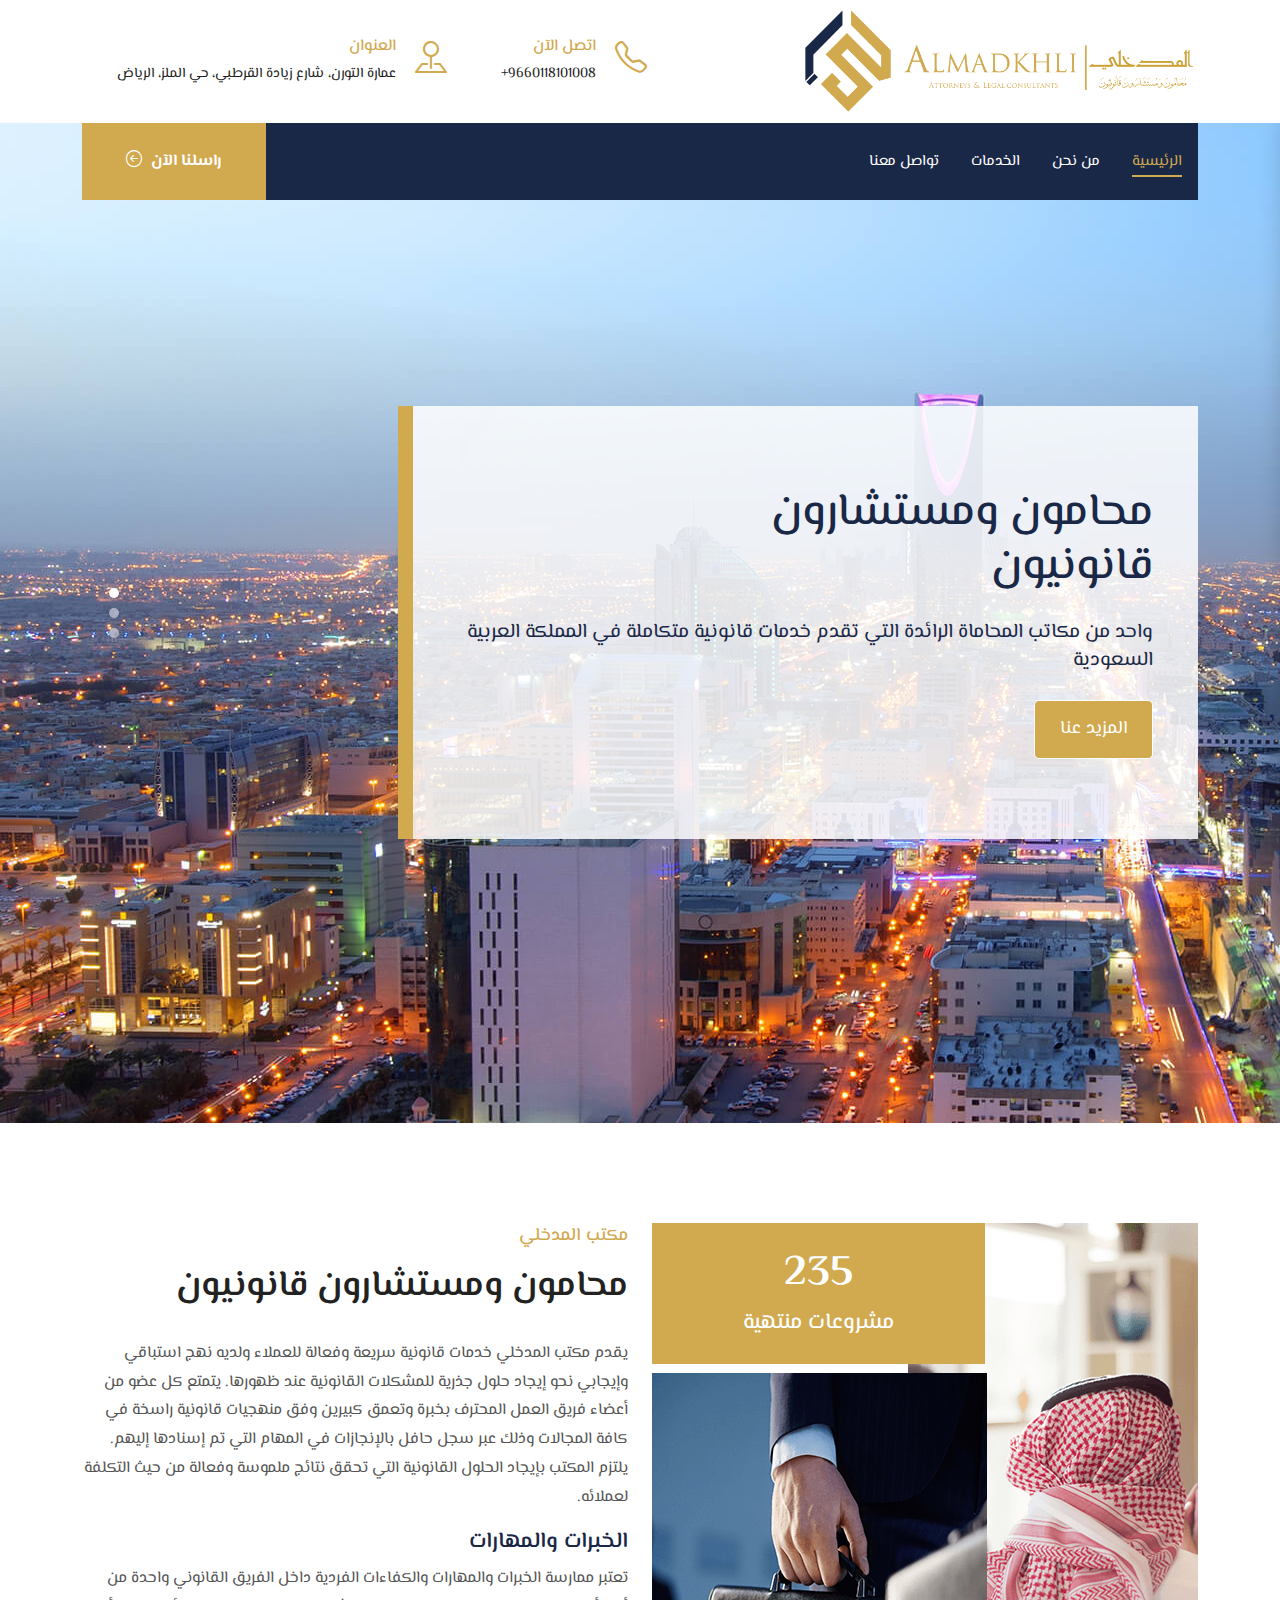
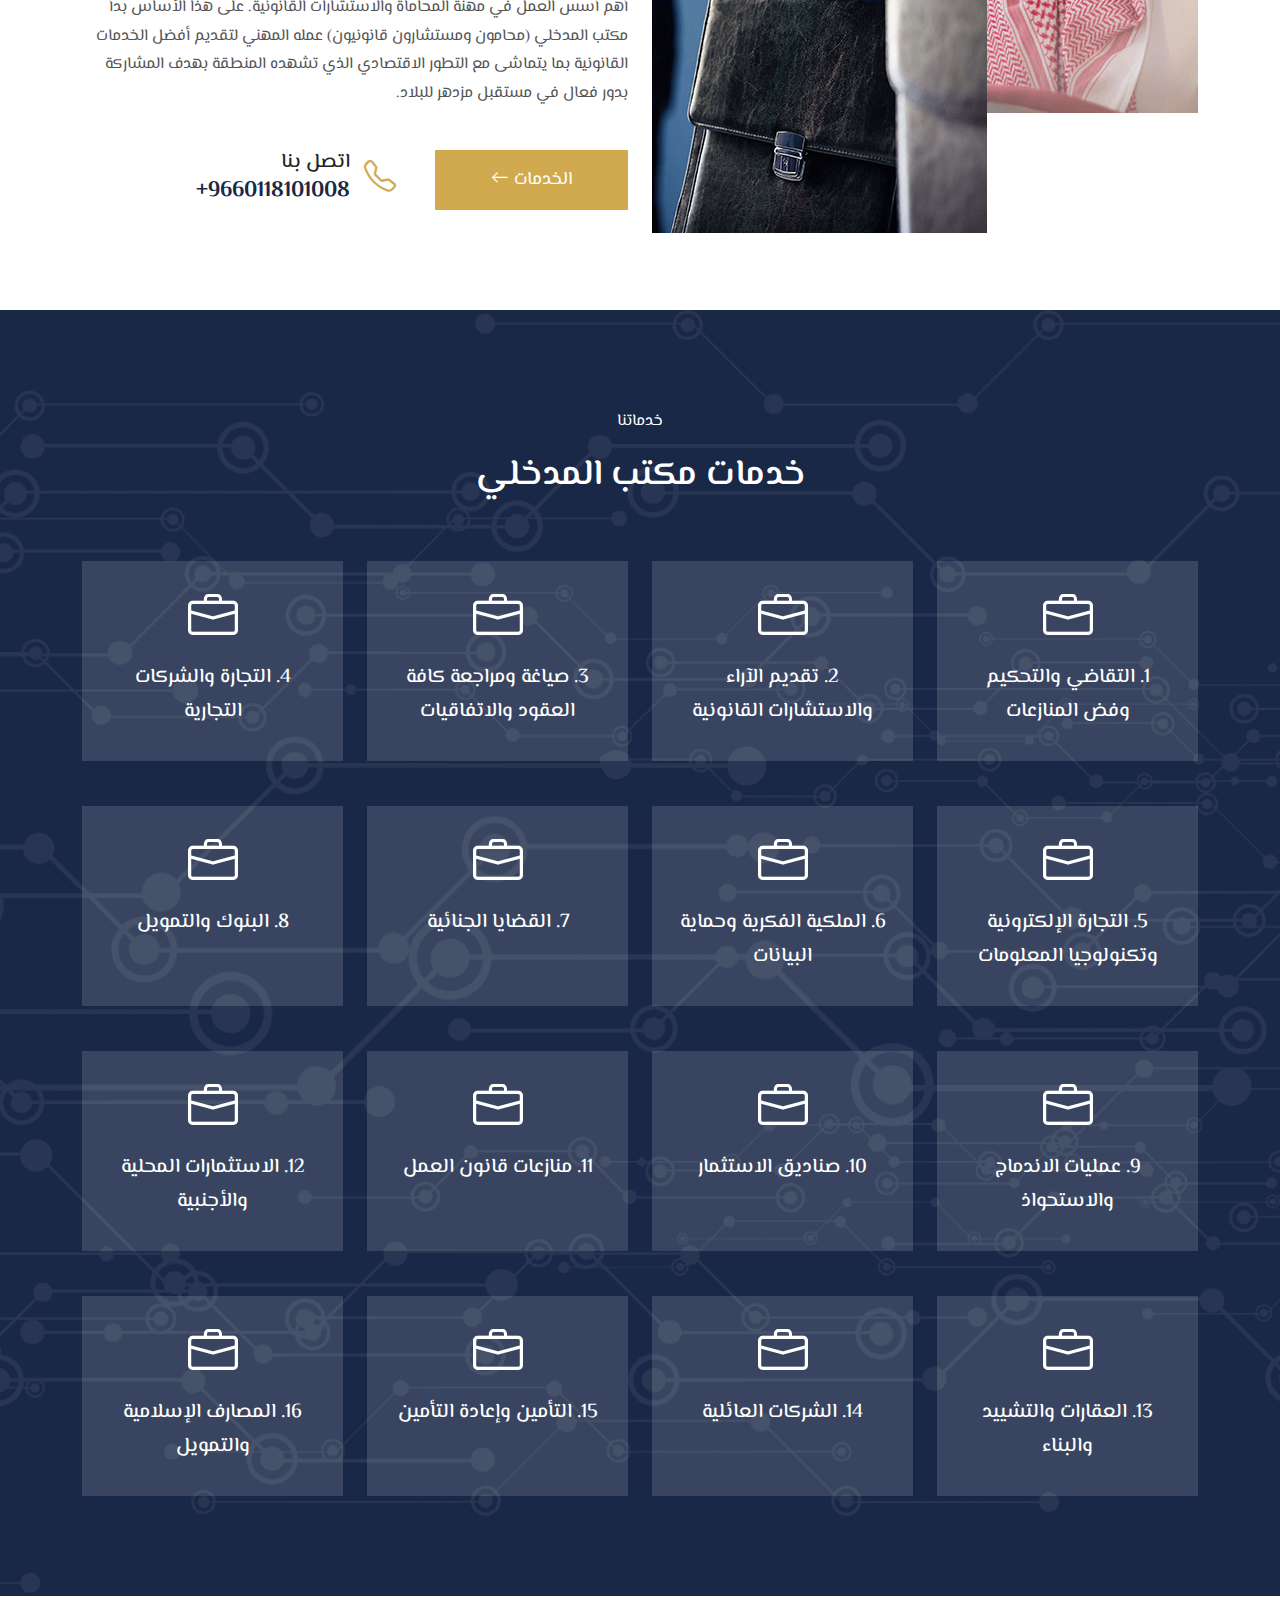
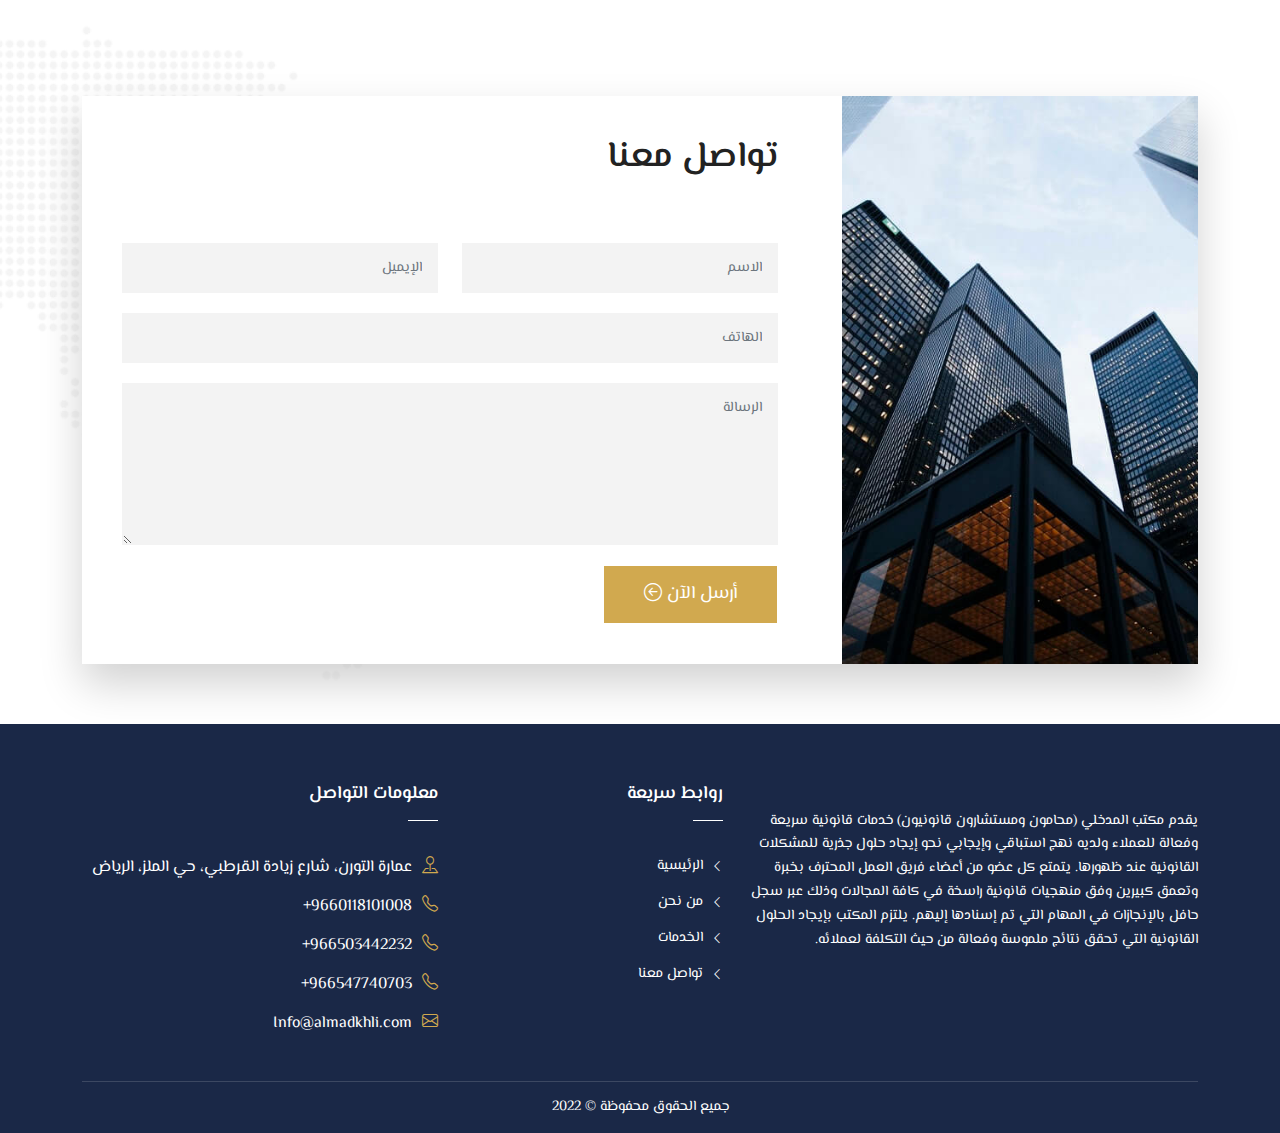
==== index.html @ 49f72f7e "first" ====
<!DOCTYPE html>
<html lang="ar" dir="rtl">
  <head>
    <meta charset="UTF-8">
    <meta name="description" content="">
    <meta property="og:title" content="">
    <meta property="og:type" content="The type">
    <meta property="og:url" content="http://url.com/">
    <meta property="og:image" content="http://image.jpg">
    <meta http-equiv="Content-Type" content="text/html; charset=utf-8">
    <meta name="keywords" content="">
    <meta name="viewport" content="width=device-width, initial-scale=1.0">
    <link rel="shortcut icon" href="images/favicon.png"><!--[if lt IE 9]>
<script src="//cdnjs.cloudflare.com/ajax/libs/html5shiv/r29/html5.min.js">
</script>
<![endif]-->
    <title>المدخلي | الرئيسية</title>
    <link rel="preconnect" href="https://fonts.googleapis.com">
    <link rel="preconnect" href="https://fonts.gstatic.com" crossorigin>
    <link href="https://fonts.googleapis.com/css2?family=Sora:wght@400;700&amp;display=swap" rel="stylesheet">
    <link href="https://fonts.googleapis.com/css2?family=El+Messiri:wght@400;700&amp;display=swap" rel="stylesheet">
    <link rel="stylesheet" href="css/style.css">
  </head>
  <body>
    <div class="main-wrapper">
      <!--PreLoader-->
      <div class="loader"><img class="img-fluid" src="images/logo.png" alt="المدخلي"></div>
      <!--PreLoader-->
      <!--header-->
      <header> 
        <div class="middle-part"> 
          <div class="container">
            <div class="middle-part-content"> 
              <div class="box"><a class="brand" href="index.html"> <img class="img-fluid" data-src="images/logo.png" alt=""></a></div>
              <div class="box">
                <div class="info phone">
                  <div class="icon"><i class="bi bi-telephone"> </i></div>
                  <div class="text">
                    <h4>اتصل الآن</h4>
                    <p>‎<a href="tel:+9660118101008">+9660118101008</a></p>
                  </div>
                </div>
                <div class="info address">
                  <div class="icon"><i class="bi bi-pin-map"> </i></div>
                  <div class="text">
                    <h4>العنوان</h4>
                    <p>‎عمارة التورن، شارع زيادة القرطبي، حي الملز، الرياض</p>
                  </div>
                </div>
              </div>
            </div>
          </div>
        </div>
        <!--navbar desktop-->
        <nav class="navbar main-nav navbar-expand-lg">
          <div class="container">
            <div class="navbar-content">
              <div class="group">
                <button class="navbar-toggler" type="button" data-bs-toggle="offcanvas" data-bs-target="#side_menu" aria-controls="side_menu" aria-expanded="false" aria-label="Toggle navigation">
                  <div class="hamburger-menu"><span></span><span></span><span></span></div>
                </button>
                <div class="login"><a class="btn" href="#contact">راسلنا الآن <i class="bi bi-arrow-left-circle"></i></a></div>
              </div>
              <div class="collapse navbar-collapse" id="navbarNav">
                <ul class="navbar-nav">
                  <li class="nav-item active"><a class="nav-link" aria-current="page" href="/">الرئيسية</a></li>
                  <li class="nav-item"><a class="nav-link" href="#about">من نحن</a></li>
                  <li class="nav-item"><a class="nav-link" href="#services">الخدمات</a></li>
                  <li class="nav-item"><a class="nav-link" href="#contact">تواصل معنا</a></li>
                </ul>
              </div>
            </div>
          </div>
        </nav>
        <!--navbar desktop-->
        <!--side menu in mobile only-->
        <div class="offcanvas offcanvas-end" id="side_menu" data-bs-scroll="true" tabindex="-1" aria-labelledby="side_menu_label">
          <div class="offcanvas-header">
            <button class="btn-close btn-close-white" type="button" data-bs-dismiss="offcanvas" data-bs-target="#side_menu" aria-controls="side_menu" aria-label="Close"></button>
          </div>
          <div class="offcanvas-body">
            <div class="navbar"><a class="brand" href="index.html"> <img class="img-fluid" data-src="images/logo.png" alt=""></a>
              <div class="collapsed navbar-collapse" id="navbarNavSide">
                <ul class="navbar-nav">
                  <li class="nav-item active"><a class="nav-link" aria-current="page" href="/">الرئيسية</a></li>
                  <li class="nav-item"><a class="nav-link" href="#about">من نحن</a></li>
                  <li class="nav-item"><a class="nav-link" href="#services">الخدمات</a></li>
                  <li class="nav-item"><a class="nav-link" href="#contact">تواصل معنا</a></li>
                </ul>
              </div>
            </div>
          </div>
        </div>
      </header>
      <!--header-->
      <!--main slider-->
      <section class="main-slider" dir="ltr">
        <div class="main-slider-carousel owl-carousel owl-theme">
          <div class="slider-item">
            <div class="slider-image" style="background-image:url('images/slider/01.jpeg')"></div>
            <div class="item-details">
              <div class="container">
                <div class="item-text">
                  <h1 class="title">محامون ومستشارون<br>قانونيون </h1>
                  <p>واحد من مكاتب المحاماة الرائدة التي تقدم خدمات قانونية متكاملة في المملكة العربية السعودية</p>
                  <div class="item-btn"><a class="btn" href="#about">المزيد عنا</a></div>
                </div>
              </div>
            </div>
          </div>
          <div class="slider-item">
            <div class="slider-image" style="background-image:url('images/slider/02.jpeg')"></div>
            <div class="item-details">
              <div class="container">
                <div class="item-text">
                  <h1 class="title">محامون ومستشارون<br>قانونيون</h1>
                  <p>عند موافقه العميل المبدئيه على التصميم يتم ازالة هذا النص من التصميم ويتم وضع النصوص النهائية المطلوبة للتصميم ويقول البعض ان وضع النصوص التجريبية بالتصميم قد تشغل المشاهد عن وضع الكثير من الملاحظات او الانتقادات للتصميم الاساسي.</p>
                  <div class="item-btn"><a class="btn" href="#about">المزيد عنا</a></div>
                </div>
              </div>
            </div>
          </div>
          <div class="slider-item">
            <div class="slider-image" style="background-image:url('images/slider/03.jpeg')"></div>
            <div class="item-details">
              <div class="container">
                <div class="item-text">
                  <h1 class="title">محامون ومستشارون<br>قانونيون</h1>
                  <p>عند موافقه العميل المبدئيه على التصميم يتم ازالة هذا النص من التصميم ويتم وضع النصوص النهائية المطلوبة للتصميم ويقول البعض ان وضع النصوص التجريبية بالتصميم قد تشغل المشاهد عن وضع الكثير من الملاحظات او الانتقادات للتصميم الاساسي.</p>
                  <div class="item-btn"><a class="btn" href="#about">المزيد عنا<i class="bi bi-arrow-left-circle"></i></a></div>
                </div>
              </div>
            </div>
          </div>
        </div>
      </section>
      <!--main slider-->
      <!--about us-->
      <section class="about" id="about">
        <div class="container">
          <div class="content">
            <div class="row">
              <div class="col-lg-6">
                <div class="about-image"><img src="images/about/01.png" alt=""><img src="images/about/02.png" alt="">
                  <div class="image-text text-center">
                    <h3>235</h3>
                    <p>مشروعات منتهية</p>
                  </div>
                </div>
              </div>
              <div class="col-lg-6 d-flex flex-column justify-content-center">
                <div class="main-title"><span class="top-title">مكتب المدخلي</span>
                  <h2>محامون ومستشارون قانونيون</h2>
                </div>
                <div class="about-text">
                  <p>يقدم مكتب المدخلي خدمات قانونية سريعة وفعالة للعملاء ولديه نهج استباقي وإيجابي نحو إيجاد حلول جذرية للمشكلات القانونية عند ظهورها. يتمتع كل عضو من أعضاء فريق العمل المحترف بخبرة وتعمق كبيرين وفق منهجيات قانونية راسخة في كافة المجالات وذلك عبر سجل حافل بالإنجازات في المهام التي تم إسنادها إليهم. يلتزم المكتب بإيجاد الحلول القانونية التي تحقق نتائج ملموسة وفعالة من حيث التكلفة لعملائه.</p>
                  <h3>الخبرات والمهارات ​</h3>
                  <p>تعتبر ممارسة الخبرات والمهارات والكفاءات الفردية داخل الفريق القانوني واحدة من أهم أسس العمل في مهنة المحاماة والاستشارات القانونية. على هذا الأساس بدأ مكتب المدخلي (محامون ومستشارون قانونيون) عمله المهني لتقديم أفضل الخدمات القانونية بما يتماشى مع التطور الاقتصادي الذي تشهده المنطقة بهدف المشاركة بدور فعال في مستقبل مزدهر للبلاد.</p>
                </div>
                <div class="about-btn"><a class="btn" href="about.html">الخدمات<i class="bi bi-arrow-right"></i></a>
                  <div class="phone">
                    <div class="icon"><i class="bi bi-telephone"> </i></div>
                    <div class="text">
                      <h4>اتصل بنا</h4>
                      <p>‎<a href="tel:+9660118101008">+9660118101008</a></p>
                    </div>
                  </div>
                </div>
              </div>
            </div>
          </div>
        </div>
      </section>
      <!--about us-->
      <!--services-->
      <section class="services" id="services">
        <div class="container">
          <div class="main-title"><span class="top-title">خدماتنا</span>
            <h2>خدمات مكتب المدخلي</h2>
          </div>
          <div class="content">
            <div class="row">
              <div class="col-lg-3 col-md-6 box">
                <div class="service-box wow zoomInDown" data-wow-duration="1.3s" data-wow-delay="0s">
                  <div class="icon"><i class="bi bi-briefcase"></i></div>
                  <div class="details">
                    <h3 class="title">1. التقاضي والتحكيم وفض المنازعات</h3>
                  </div>
                </div>
              </div>
              <div class="col-lg-3 col-md-6 box">
                <div class="service-box wow zoomInDown" data-wow-duration="1.3s" data-wow-delay="0s">
                  <div class="icon"><i class="bi bi-briefcase"></i></div>
                  <div class="details">
                    <h3 class="title">2. تقديم الآراء والاستشارات القانونية</h3>
                  </div>
                </div>
              </div>
              <div class="col-lg-3 col-md-6 box">
                <div class="service-box wow zoomInDown" data-wow-duration="1.3s" data-wow-delay="0s">
                  <div class="icon"><i class="bi bi-briefcase"></i></div>
                  <div class="details">
                    <h3 class="title">3. صياغة ومراجعة كافة العقود والاتفاقيات</h3>
                  </div>
                </div>
              </div>
              <div class="col-lg-3 col-md-6 box">
                <div class="service-box wow zoomInDown" data-wow-duration="1.3s" data-wow-delay="0s">
                  <div class="icon"><i class="bi bi-briefcase"></i></div>
                  <div class="details">
                    <h3 class="title">4. التجارة والشركات التجارية</h3>
                  </div>
                </div>
              </div>
              <div class="col-lg-3 col-md-6 box">
                <div class="service-box wow zoomInDown" data-wow-duration="1.3s" data-wow-delay="0s">
                  <div class="icon"><i class="bi bi-briefcase"></i></div>
                  <div class="details">
                    <h3 class="title">5. التجارة الإلكترونية وتكنولوجيا المعلومات</h3>
                  </div>
                </div>
              </div>
              <div class="col-lg-3 col-md-6 box">
                <div class="service-box wow zoomInDown" data-wow-duration="1.3s" data-wow-delay="0s">
                  <div class="icon"><i class="bi bi-briefcase"></i></div>
                  <div class="details">
                    <h3 class="title">6. الملكية الفكرية وحماية البيانات</h3>
                  </div>
                </div>
              </div>
              <div class="col-lg-3 col-md-6 box">
                <div class="service-box wow zoomInDown" data-wow-duration="1.3s" data-wow-delay="0s">
                  <div class="icon"><i class="bi bi-briefcase"></i></div>
                  <div class="details">
                    <h3 class="title">7. القضايا الجنائية</h3>
                  </div>
                </div>
              </div>
              <div class="col-lg-3 col-md-6 box">
                <div class="service-box wow zoomInDown" data-wow-duration="1.3s" data-wow-delay="0s">
                  <div class="icon"><i class="bi bi-briefcase"></i></div>
                  <div class="details">
                    <h3 class="title">8. البنوك والتمويل</h3>
                  </div>
                </div>
              </div>
              <div class="col-lg-3 col-md-6 box">
                <div class="service-box wow zoomInDown" data-wow-duration="1.3s" data-wow-delay="0s">
                  <div class="icon"><i class="bi bi-briefcase"></i></div>
                  <div class="details">
                    <h3 class="title">9. عمليات الاندماج والاستحواذ</h3>
                  </div>
                </div>
              </div>
              <div class="col-lg-3 col-md-6 box">
                <div class="service-box wow zoomInDown" data-wow-duration="1.3s" data-wow-delay="0s">
                  <div class="icon"><i class="bi bi-briefcase"></i></div>
                  <div class="details">
                    <h3 class="title">10. صناديق الاستثمار</h3>
                  </div>
                </div>
              </div>
              <div class="col-lg-3 col-md-6 box">
                <div class="service-box wow zoomInDown" data-wow-duration="1.3s" data-wow-delay="0s">
                  <div class="icon"><i class="bi bi-briefcase"></i></div>
                  <div class="details">
                    <h3 class="title">11. منازعات قانون العمل</h3>
                  </div>
                </div>
              </div>
              <div class="col-lg-3 col-md-6 box">
                <div class="service-box wow zoomInDown" data-wow-duration="1.3s" data-wow-delay="0s">
                  <div class="icon"><i class="bi bi-briefcase"></i></div>
                  <div class="details">
                    <h3 class="title">12. الاستثمارات المحلية والأجنبية</h3>
                  </div>
                </div>
              </div>
              <div class="col-lg-3 col-md-6 box">
                <div class="service-box wow zoomInDown" data-wow-duration="1.3s" data-wow-delay="0s">
                  <div class="icon"><i class="bi bi-briefcase"></i></div>
                  <div class="details">
                    <h3 class="title">13. العقارات والتشييد والبناء</h3>
                  </div>
                </div>
              </div>
              <div class="col-lg-3 col-md-6 box">
                <div class="service-box wow zoomInDown" data-wow-duration="1.3s" data-wow-delay="0s">
                  <div class="icon"><i class="bi bi-briefcase"></i></div>
                  <div class="details">
                    <h3 class="title">14. الشركات العائلية</h3>
                  </div>
                </div>
              </div>
              <div class="col-lg-3 col-md-6 box">
                <div class="service-box wow zoomInDown" data-wow-duration="1.3s" data-wow-delay="0s">
                  <div class="icon"><i class="bi bi-briefcase"></i></div>
                  <div class="details">
                    <h3 class="title">15. التأمين وإعادة التأمين</h3>
                  </div>
                </div>
              </div>
              <div class="col-lg-3 col-md-6 box">
                <div class="service-box wow zoomInDown" data-wow-duration="1.3s" data-wow-delay="0s">
                  <div class="icon"><i class="bi bi-briefcase"></i></div>
                  <div class="details">
                    <h3 class="title">16. المصارف الإسلامية والتمويل</h3>
                  </div>
                </div>
              </div>
            </div>
          </div>
        </div>
      </section>
      <!--services-->
      <!--contact us-->
      <section class="contact" id="contact">
        <div class="container">
          <div class="content">
            <div class="row">
              <div class="col-lg-4">
                <div class="image"><img class="img-fluid" src="images/bgs/contact.jpg" alt=""></div>
              </div>
              <div class="col-lg-8">
                <div class="contact-form wow slideInUp" data-wow-duration="1.3s" data-wow-delay=".2s">
                  <div class="main-title wow slideInUp" data-wow-duration="1.3s" data-wow-delay="0s">
                    <h2>تواصل معنا</h2>
                  </div>
                  <form class="needs-validation" method="POST" action="send.php" novalidate>
                    <div class="row">
                      <div class="col-lg-6">
                        <div class="form-group position-relative">
                          <input class="form-control" type="text" name="name" placeholder="الاسم" required>
                        </div>
                      </div>
                      <div class="col-lg-6">
                        <div class="form-group position-relative">
                          <input class="form-control" type="email" name="email" placeholder="الإيميل" required>
                        </div>
                      </div>
                      <div class="col-lg-12">
                        <div class="form-group position-relative">
                          <input class="form-control" type="number" name="phone" placeholder="الهاتف" required>
                        </div>
                      </div>
                      <div class="col-lg-12">
                        <div class="form-group">
                          <textarea class="form-control" name="message" rows="5" placeholder="الرسالة"></textarea>
                        </div>
                      </div>
                    </div>
                    <div class="contact-btn">
                      <button class="btn" type="submit">أرسل الآن<i class="bi bi-arrow-left-circle"></i></button>
                    </div>
                  </form>
                </div>
              </div>
            </div>
          </div>
        </div>
      </section>
      <!--contact us-->
      <!--to top-->
      <div id="toTop">
        <button> <i class="bi bi-chevron-double-up"></i></button>
      </div>
      <!--to top-->
      <!--footer part-->
      <footer>
        <div class="container">
          <div class="footer-content">
            <div class="row">
              <div class="col-lg-5 col-md-6">
                <div class="footer-box">
                  <div class="text"><a class="footer-logo" href="index.html"> <img class="img-fluid mb-4" data-src="images/logo.png" alt=""></a>
                    <p>يقدم مكتب المدخلي (محامون ومستشارون قانونيون) خدمات قانونية سريعة وفعالة للعملاء ولديه نهج استباقي وإيجابي نحو إيجاد حلول جذرية للمشكلات القانونية عند ظهورها. يتمتع كل عضو من أعضاء فريق العمل المحترف بخبرة وتعمق كبيرين وفق منهجيات قانونية راسخة في كافة المجالات وذلك عبر سجل حافل بالإنجازات في المهام التي تم إسنادها إليهم. يلتزم المكتب بإيجاد الحلول القانونية التي تحقق نتائج ملموسة وفعالة من حيث التكلفة لعملائه.</p>
                  </div>
                </div>
              </div>
              <div class="col-lg-3 col-md-6">
                <div class="footer-box">
                  <h3>روابط سريعة</h3>
                  <ul class="map-links">
                    <li><a href="#!">الرئيسية</a></li>
                    <li><a href="about.html">من نحن</a></li>
                    <li><a href="services.html">الخدمات</a></li>
                    <li><a href="contact.html">تواصل معنا</a></li>
                  </ul>
                </div>
              </div>
              <div class="col-lg-4">
                <div class="footer-box">
                  <h3>معلومات التواصل</h3>
                  <div class="contact">
                    <p> <i class="bi bi-pin-map"></i>عمارة التورن، شارع زيادة القرطبي، حي الملز، الرياض</p>
                    <p> <i class="bi bi-telephone"></i><a dir="ltr" href="tel:+9660118101008">+9660118101008</a></p>
                    <p> <i class="bi bi-telephone"></i><a dir="ltr" href="tel:+966503442232">+966503442232</a></p>
                    <p> <i class="bi bi-telephone"></i><a dir="ltr" href="tel:+966547740703">+966547740703 </a></p>
                    <p> <i class="bi bi-envelope"></i><a href="mailto:Info@almadkhli.com">Info@almadkhli.com</a></p>
                  </div>
                </div>
              </div>
            </div>
          </div>
          <div class="copyright">
            <div class="copy-text">
              <p>جميع الحقوق محفوظة &copy; 2022</p>
            </div>
          </div>
        </div>
      </footer>
      <!--footer part-->
    </div>
    <!--scripts-->
    <script src="js/jquery-3.6.0.min.js"></script>
    <script src="js/jquery.lazy.min.js"></script>
    <script src="js/bootstrap.bundle.min.js"></script>
    <script src="js/owl.carousel.min.js"></script>
    <script src="js/wow.min.js"></script>
    <script src="js/script.js"></script>
    <!-- GetButton.io widget-->
    <!-- /GetButton.io widget-->
  </body>
</html>
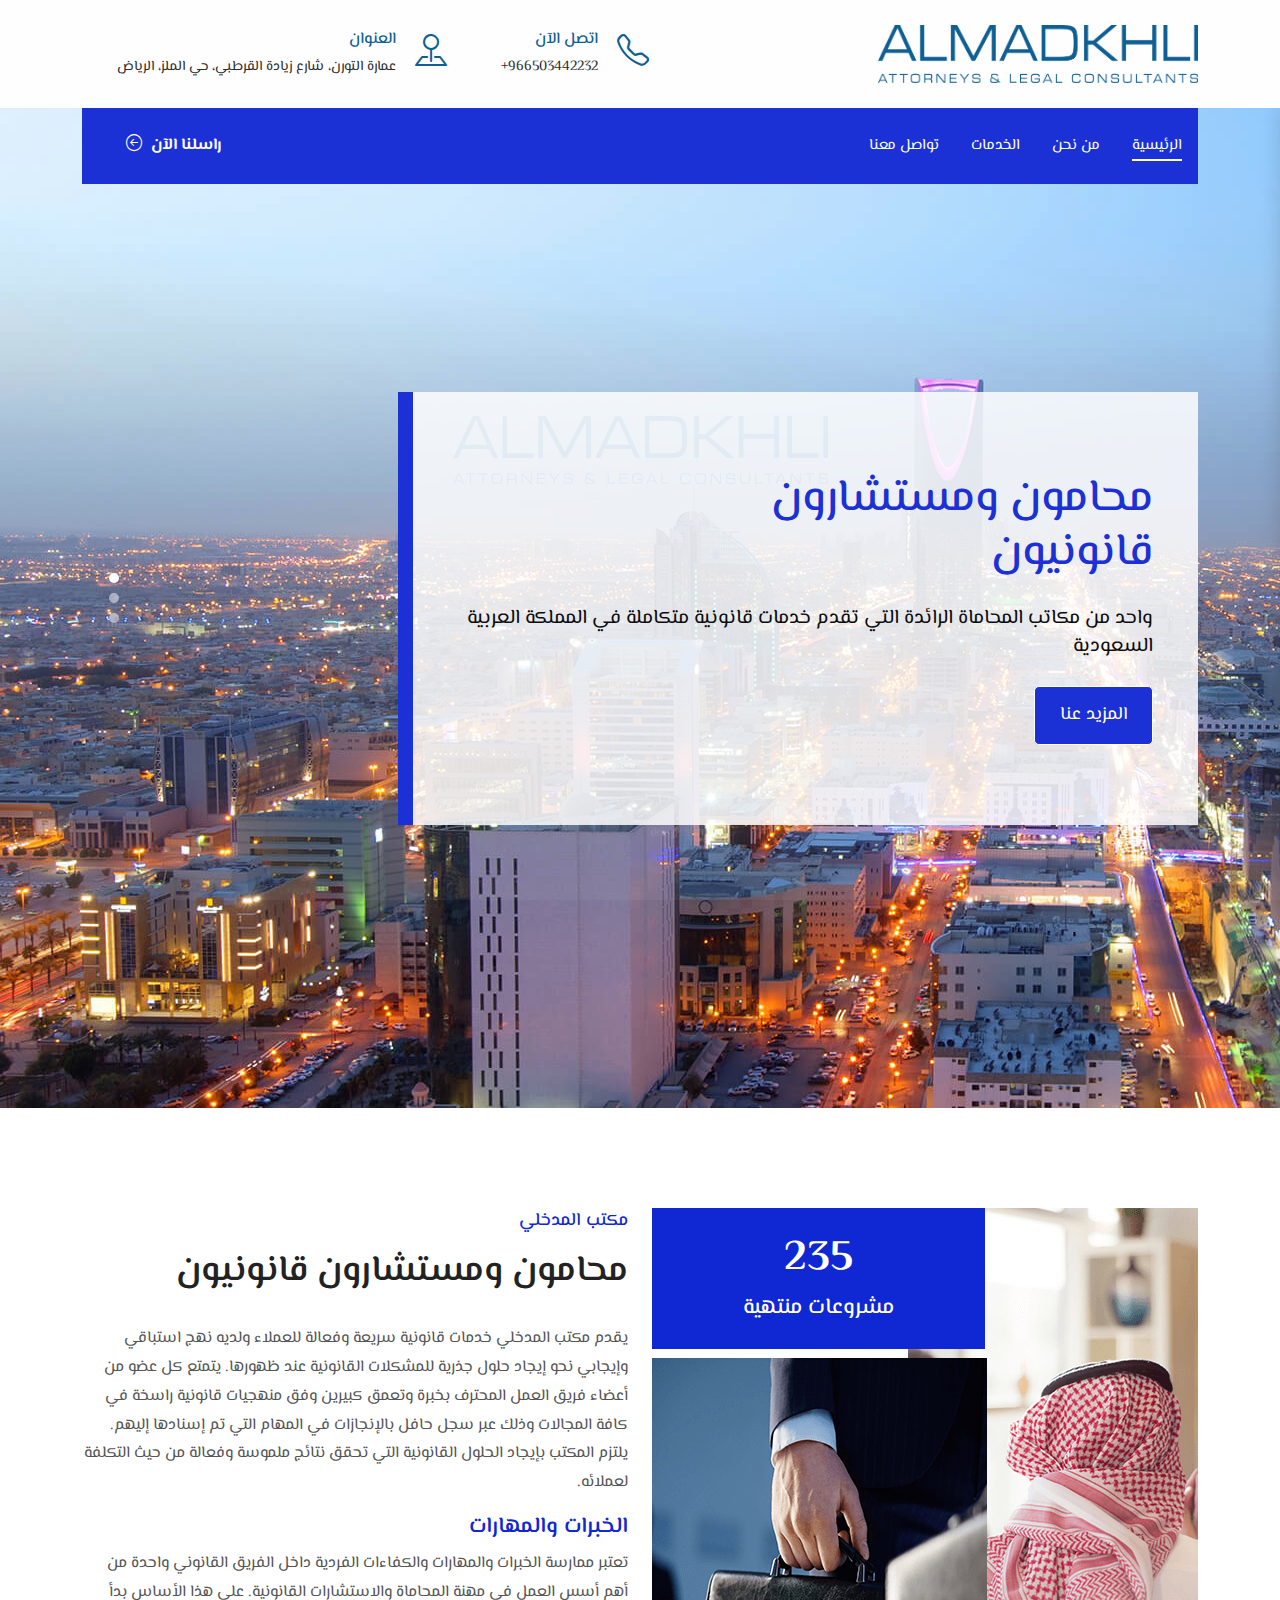
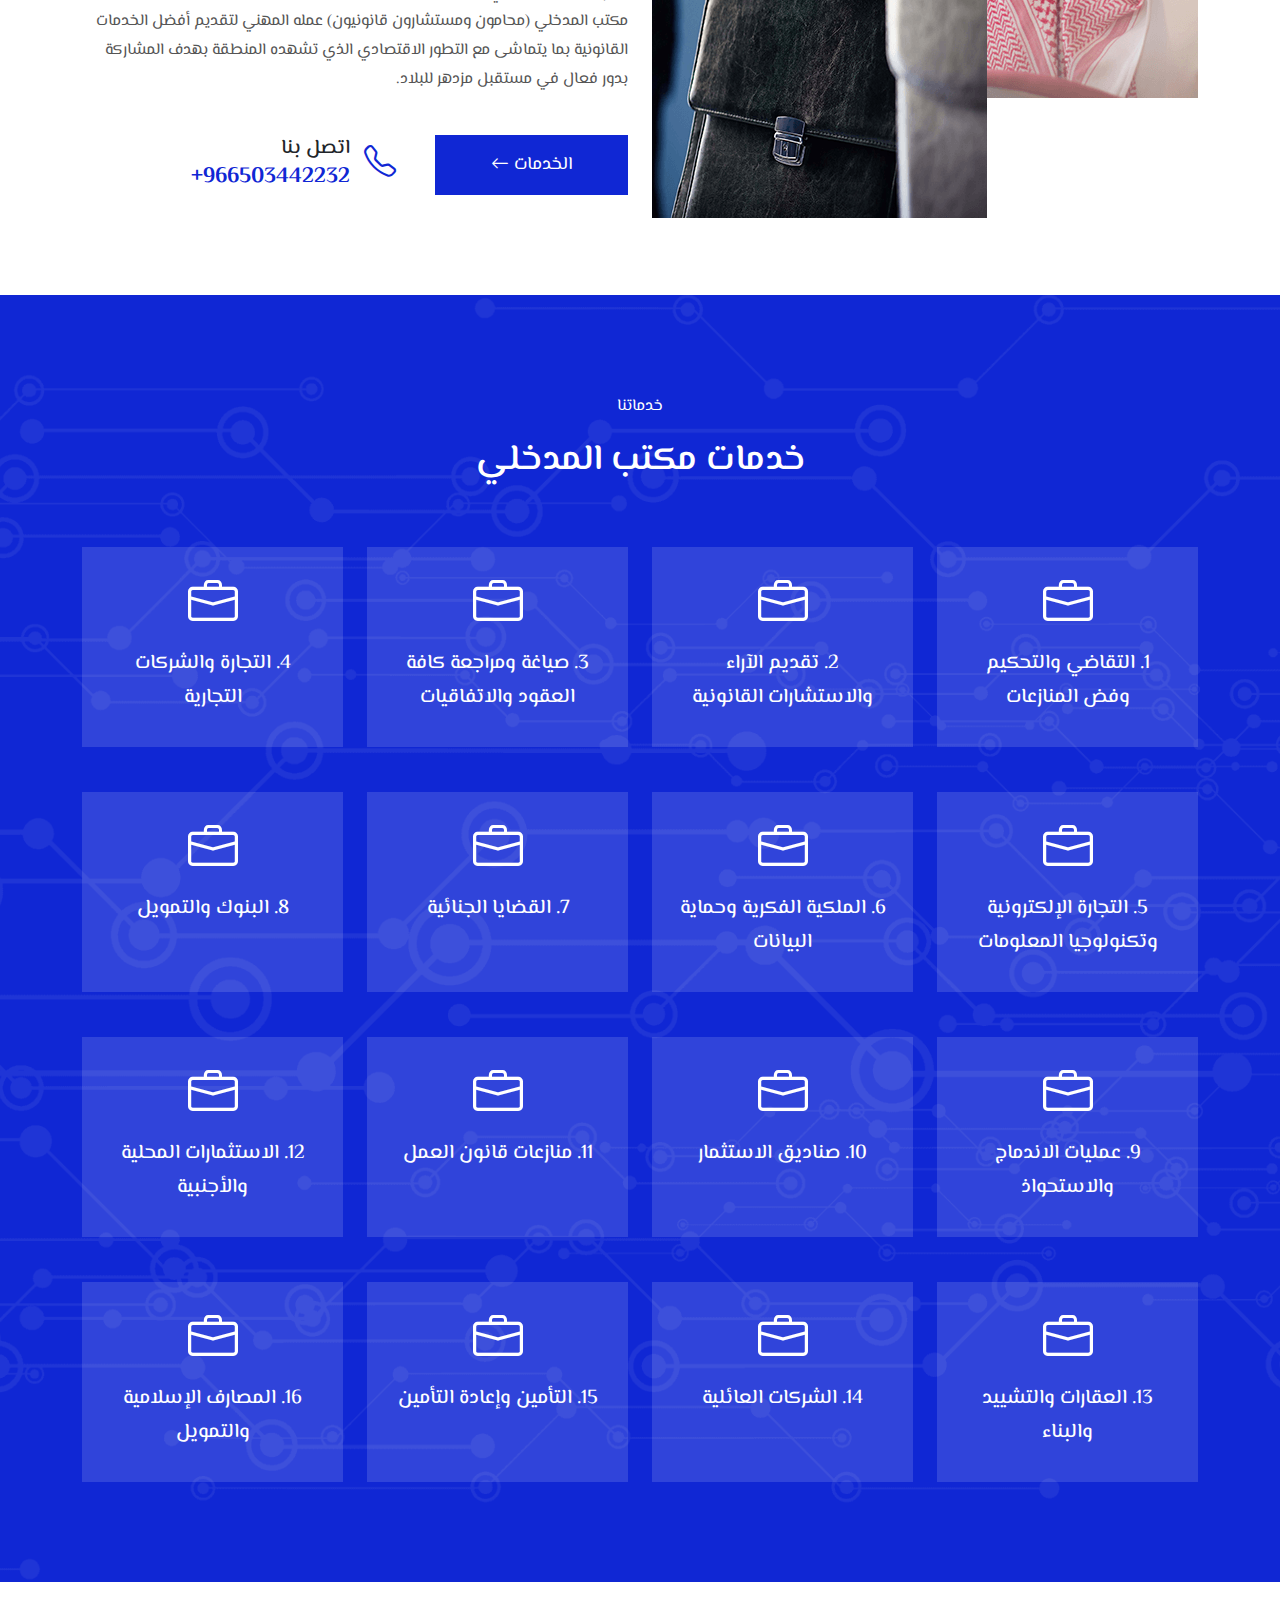
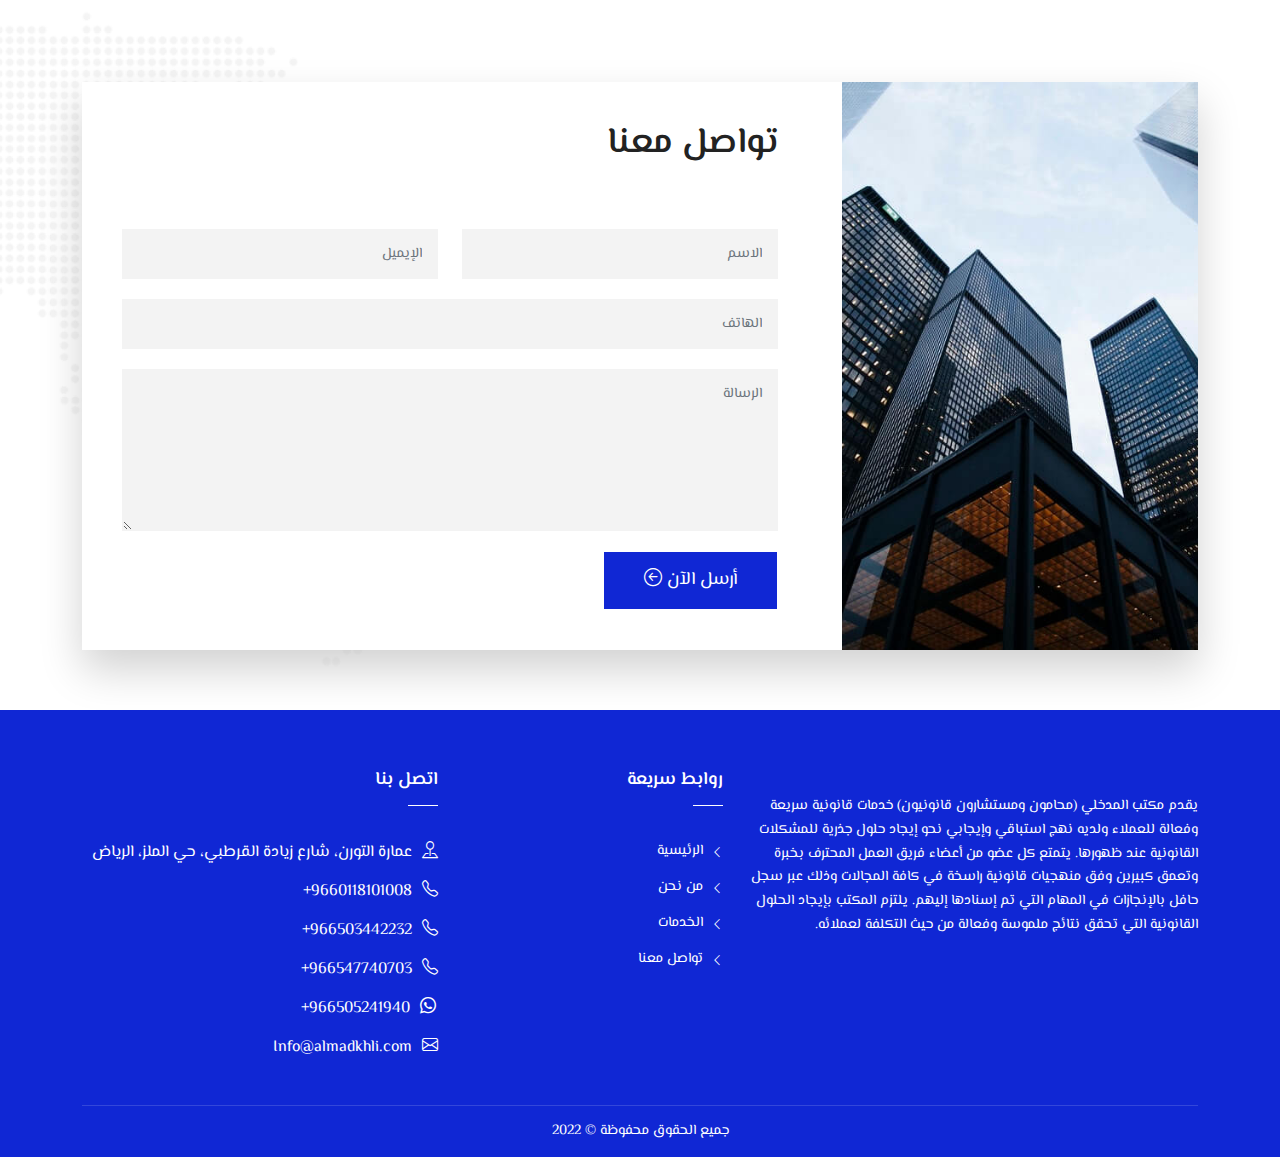
==== commit 445904fd: "first" ====
--- a/index.html
+++ b/index.html
@@ -31,13 +31,13 @@
         <div class="middle-part"> 
           <div class="container">
             <div class="middle-part-content"> 
-              <div class="box"><a class="brand" href="index.html"> <img class="img-fluid" data-src="images/logo.png" alt=""></a></div>
+              <div class="box"><a class="brand" href="/"> <img class="img-fluid" data-src="images/logo.png" alt=""></a></div>
               <div class="box">
                 <div class="info phone">
                   <div class="icon"><i class="bi bi-telephone"> </i></div>
                   <div class="text">
                     <h4>اتصل الآن</h4>
-                    <p>‎<a href="tel:+9660118101008">+9660118101008</a></p>
+                    <p>‎<a href="tel:+966503442232">+966503442232</a></p>
                   </div>
                 </div>
                 <div class="info address">
@@ -79,7 +79,7 @@
             <button class="btn-close btn-close-white" type="button" data-bs-dismiss="offcanvas" data-bs-target="#side_menu" aria-controls="side_menu" aria-label="Close"></button>
           </div>
           <div class="offcanvas-body">
-            <div class="navbar"><a class="brand" href="index.html"> <img class="img-fluid" data-src="images/logo.png" alt=""></a>
+            <div class="navbar"><a class="brand" href="/"> <img class="img-fluid" data-src="images/logo.png" alt=""></a>
               <div class="collapsed navbar-collapse" id="navbarNavSide">
                 <ul class="navbar-nav">
                   <li class="nav-item active"><a class="nav-link" aria-current="page" href="/">الرئيسية</a></li>
@@ -114,7 +114,7 @@
               <div class="container">
                 <div class="item-text">
                   <h1 class="title">محامون ومستشارون<br>قانونيون</h1>
-                  <p>عند موافقه العميل المبدئيه على التصميم يتم ازالة هذا النص من التصميم ويتم وضع النصوص النهائية المطلوبة للتصميم ويقول البعض ان وضع النصوص التجريبية بالتصميم قد تشغل المشاهد عن وضع الكثير من الملاحظات او الانتقادات للتصميم الاساسي.</p>
+                  <p>يقدم مكتب المدخلي (محامون ومستشارون قانونيون) خدمات قانونية سريعة وفعالة للعملاء ولديه نهج استباقي وإيجابي نحو إيجاد حلول جذرية للمشكلات القانونية عند ظهورها</p>
                   <div class="item-btn"><a class="btn" href="#about">المزيد عنا</a></div>
                 </div>
               </div>
@@ -126,7 +126,7 @@
               <div class="container">
                 <div class="item-text">
                   <h1 class="title">محامون ومستشارون<br>قانونيون</h1>
-                  <p>عند موافقه العميل المبدئيه على التصميم يتم ازالة هذا النص من التصميم ويتم وضع النصوص النهائية المطلوبة للتصميم ويقول البعض ان وضع النصوص التجريبية بالتصميم قد تشغل المشاهد عن وضع الكثير من الملاحظات او الانتقادات للتصميم الاساسي.</p>
+                  <p>يتمتع كل عضو من أعضاء فريق العمل المحترف بخبرة وتعمق كبيرين وفق منهجيات قانونية راسخة في كافة المجالات وذلك عبر سجل حافل بالإنجازات في المهام التي تم إسنادها إليهم</p>
                   <div class="item-btn"><a class="btn" href="#about">المزيد عنا<i class="bi bi-arrow-left-circle"></i></a></div>
                 </div>
               </div>
@@ -157,12 +157,12 @@
                   <h3>الخبرات والمهارات ​</h3>
                   <p>تعتبر ممارسة الخبرات والمهارات والكفاءات الفردية داخل الفريق القانوني واحدة من أهم أسس العمل في مهنة المحاماة والاستشارات القانونية. على هذا الأساس بدأ مكتب المدخلي (محامون ومستشارون قانونيون) عمله المهني لتقديم أفضل الخدمات القانونية بما يتماشى مع التطور الاقتصادي الذي تشهده المنطقة بهدف المشاركة بدور فعال في مستقبل مزدهر للبلاد.</p>
                 </div>
-                <div class="about-btn"><a class="btn" href="about.html">الخدمات<i class="bi bi-arrow-right"></i></a>
+                <div class="about-btn"><a class="btn" href="#services">الخدمات<i class="bi bi-arrow-right"></i></a>
                   <div class="phone">
                     <div class="icon"><i class="bi bi-telephone"> </i></div>
                     <div class="text">
                       <h4>اتصل بنا</h4>
-                      <p>‎<a href="tel:+9660118101008">+9660118101008</a></p>
+                      <p>‎<a href="tel:+966503442232">+966503442232</a></p>
                     </div>
                   </div>
                 </div>
@@ -326,7 +326,7 @@
                   <div class="main-title wow slideInUp" data-wow-duration="1.3s" data-wow-delay="0s">
                     <h2>تواصل معنا</h2>
                   </div>
-                  <form class="needs-validation" method="POST" action="send.php" novalidate>
+                  <form method="POST" action="send.php">
                     <div class="row">
                       <div class="col-lg-6">
                         <div class="form-group position-relative">
@@ -372,7 +372,7 @@
             <div class="row">
               <div class="col-lg-5 col-md-6">
                 <div class="footer-box">
-                  <div class="text"><a class="footer-logo" href="index.html"> <img class="img-fluid mb-4" data-src="images/logo.png" alt=""></a>
+                  <div class="text"><a class="footer-logo" href="index.html"> <img class="img-fluid mb-4" data-src="images/logo-footer.png" alt=""></a>
                     <p>يقدم مكتب المدخلي (محامون ومستشارون قانونيون) خدمات قانونية سريعة وفعالة للعملاء ولديه نهج استباقي وإيجابي نحو إيجاد حلول جذرية للمشكلات القانونية عند ظهورها. يتمتع كل عضو من أعضاء فريق العمل المحترف بخبرة وتعمق كبيرين وفق منهجيات قانونية راسخة في كافة المجالات وذلك عبر سجل حافل بالإنجازات في المهام التي تم إسنادها إليهم. يلتزم المكتب بإيجاد الحلول القانونية التي تحقق نتائج ملموسة وفعالة من حيث التكلفة لعملائه.</p>
                   </div>
                 </div>
@@ -381,21 +381,22 @@
                 <div class="footer-box">
                   <h3>روابط سريعة</h3>
                   <ul class="map-links">
-                    <li><a href="#!">الرئيسية</a></li>
-                    <li><a href="about.html">من نحن</a></li>
-                    <li><a href="services.html">الخدمات</a></li>
-                    <li><a href="contact.html">تواصل معنا</a></li>
+                    <li><a href="/">الرئيسية</a></li>
+                    <li><a href="#about">من نحن</a></li>
+                    <li><a href="#services">الخدمات</a></li>
+                    <li><a href="#contact">تواصل معنا</a></li>
                   </ul>
                 </div>
               </div>
               <div class="col-lg-4">
                 <div class="footer-box">
-                  <h3>معلومات التواصل</h3>
+                  <h3>اتصل بنا</h3>
                   <div class="contact">
                     <p> <i class="bi bi-pin-map"></i>عمارة التورن، شارع زيادة القرطبي، حي الملز، الرياض</p>
                     <p> <i class="bi bi-telephone"></i><a dir="ltr" href="tel:+9660118101008">+9660118101008</a></p>
                     <p> <i class="bi bi-telephone"></i><a dir="ltr" href="tel:+966503442232">+966503442232</a></p>
                     <p> <i class="bi bi-telephone"></i><a dir="ltr" href="tel:+966547740703">+966547740703 </a></p>
+                    <p> <i class="bi bi-whatsapp"></i><a dir="ltr" target="_blank" href="https://api.whatsapp.com/send?l=ar&amp;phone=966505241940&amp;text=&amp;source=&amp;data=">+966505241940</a></p>
                     <p> <i class="bi bi-envelope"></i><a href="mailto:Info@almadkhli.com">Info@almadkhli.com</a></p>
                   </div>
                 </div>
@@ -419,6 +420,19 @@
     <script src="js/wow.min.js"></script>
     <script src="js/script.js"></script>
     <!-- GetButton.io widget-->
+    <script type="text/javascript">
+      (function () {
+      var options = {
+      whatsapp: "+966505241940", // WhatsApp number
+      call_to_action: "واتساب", // Call to action
+      position: "left", // Position may be 'right' or 'left'
+      };
+      var proto = document.location.protocol, host = "getbutton.io", url = proto + "//static." + host;
+      var s = document.createElement('script'); s.type = 'text/javascript'; s.async = true; s.src = url + '/widget-send-button/js/init.js';
+      s.onload = function () { WhWidgetSendButton.init(host, proto, options); };
+      var x = document.getElementsByTagName('script')[0]; x.parentNode.insertBefore(s, x);
+      })();
+    </script>
     <!-- /GetButton.io widget-->
   </body>
 </html>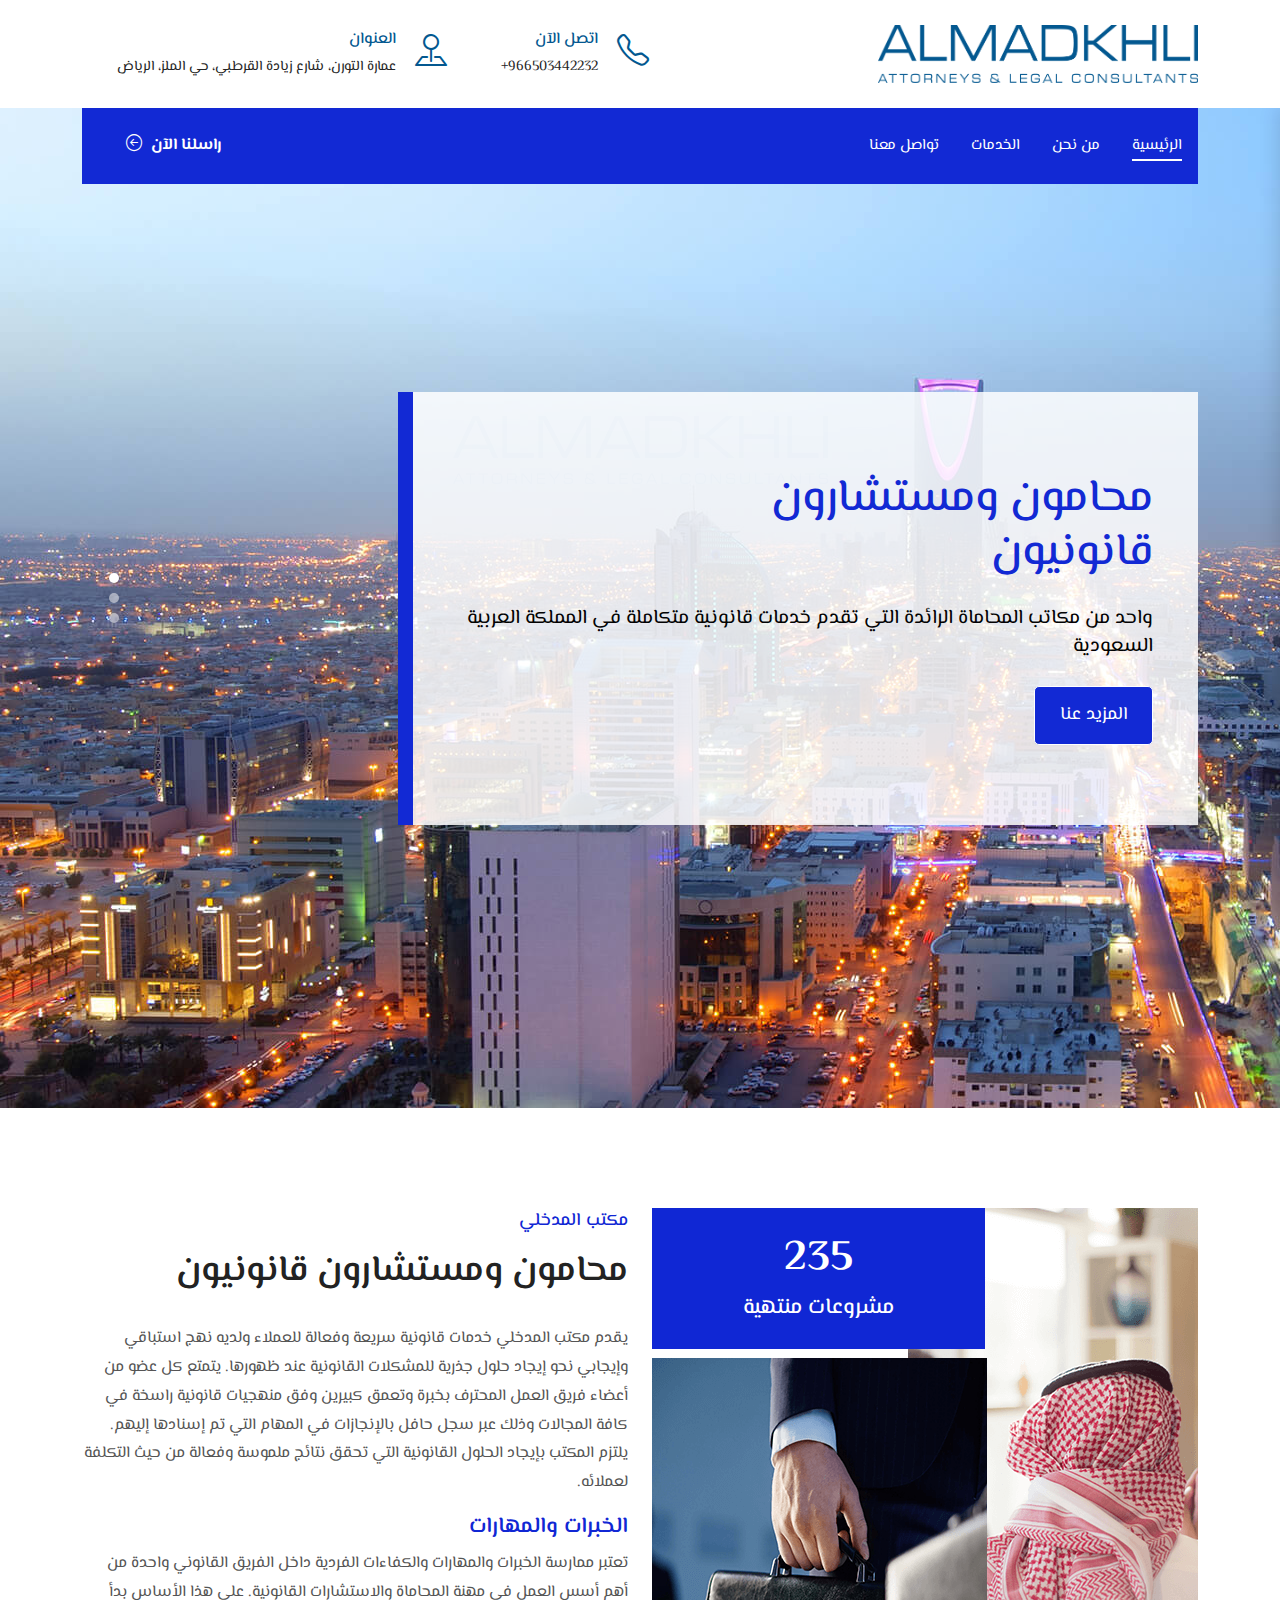
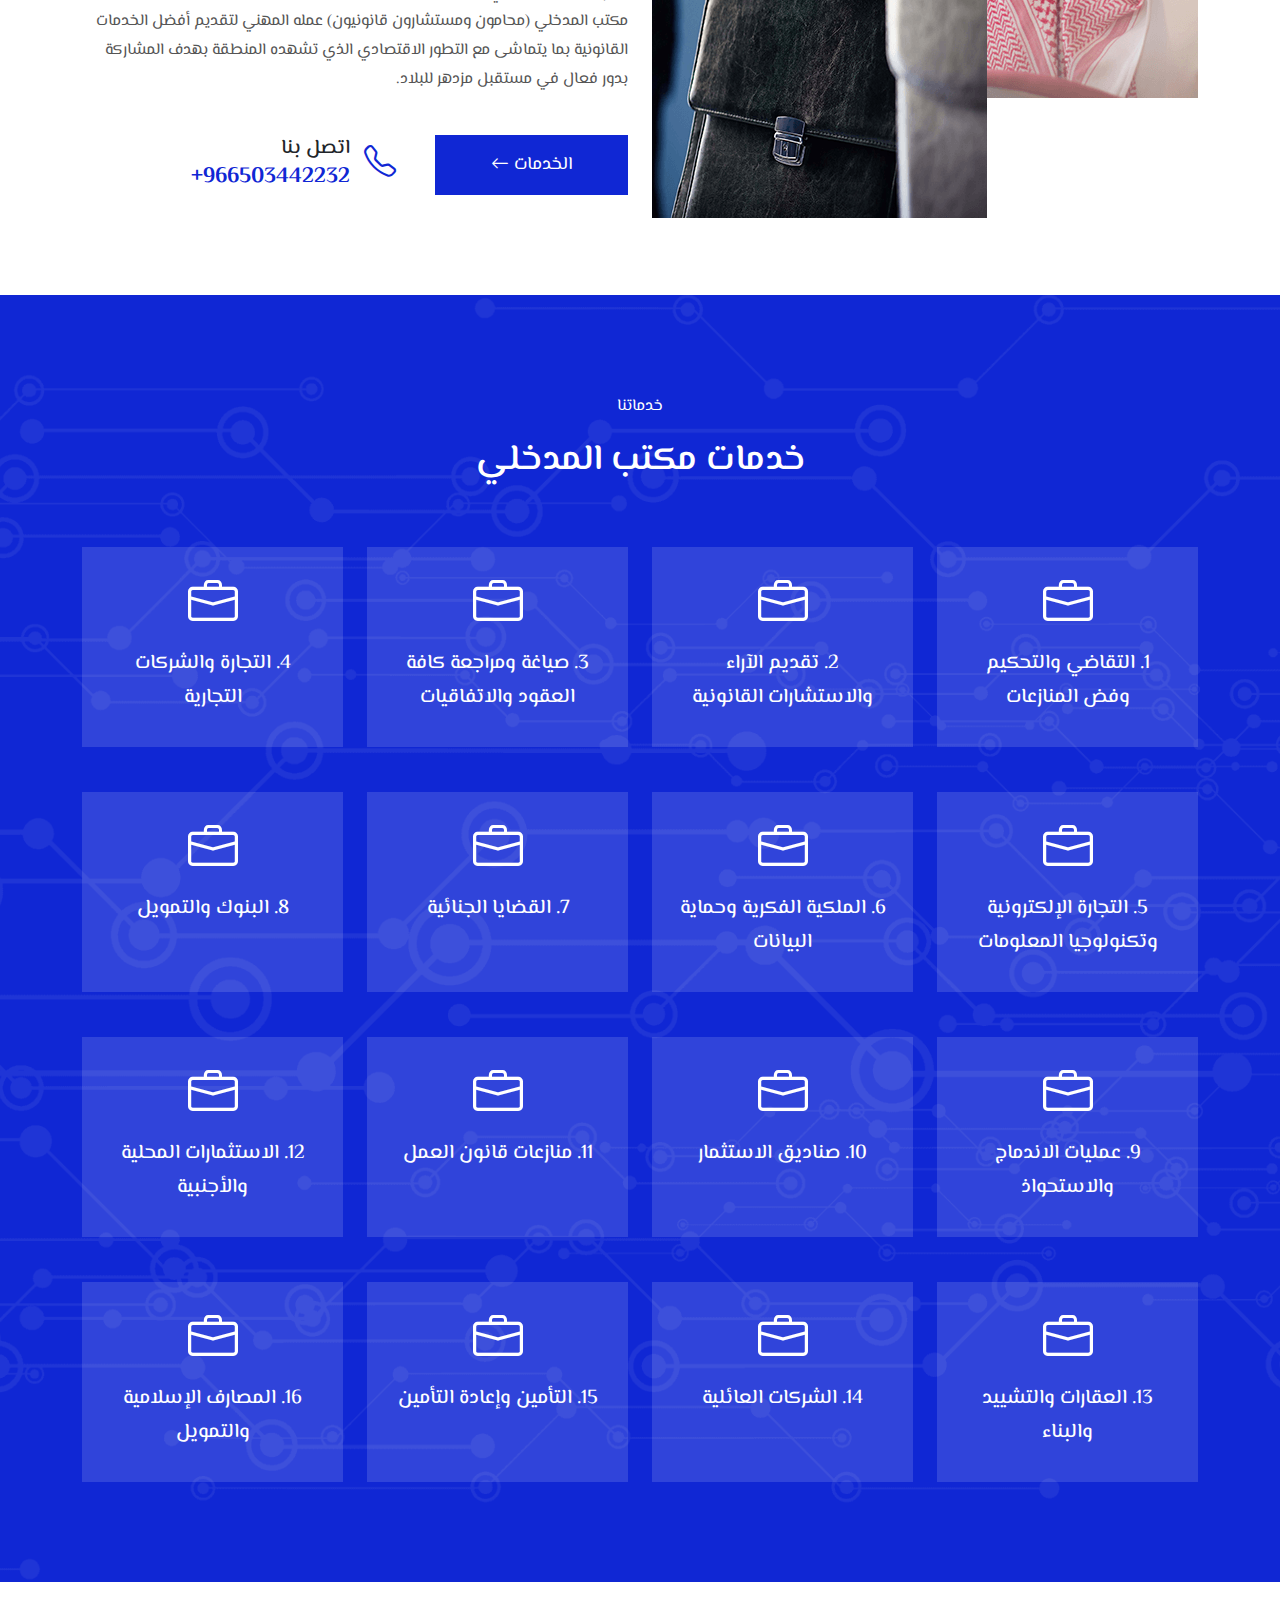
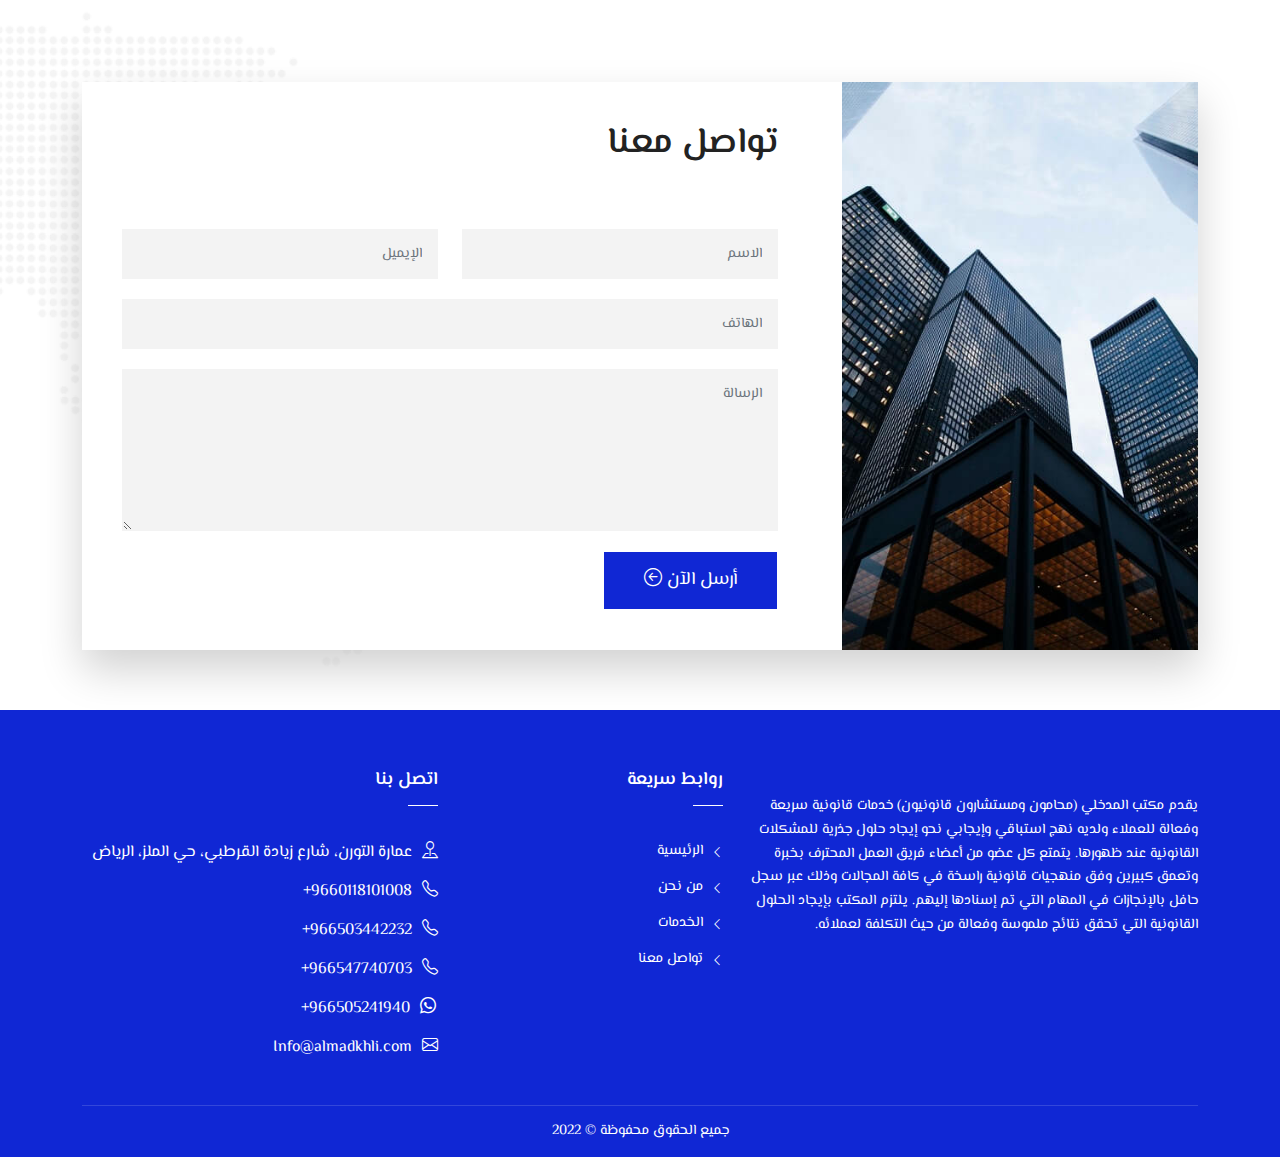
==== commit 8600c179: "first" ====
--- a/index.html
+++ b/index.html
@@ -61,7 +61,7 @@
                 </button>
                 <div class="login"><a class="btn" href="#contact">راسلنا الآن <i class="bi bi-arrow-left-circle"></i></a></div>
               </div>
-              <div class="collapse navbar-collapse" id="navbarNav">
+              <div class="collapse navbar-collapse" id="navbarNav"><a class="navbar-brand" href="index.html"> <img class="img-fluid" data-src="images/logo-footer.png" alt="المدخلي"></a>
                 <ul class="navbar-nav">
                   <li class="nav-item active"><a class="nav-link" aria-current="page" href="/">الرئيسية</a></li>
                   <li class="nav-item"><a class="nav-link" href="#about">من نحن</a></li>
@@ -79,7 +79,7 @@
             <button class="btn-close btn-close-white" type="button" data-bs-dismiss="offcanvas" data-bs-target="#side_menu" aria-controls="side_menu" aria-label="Close"></button>
           </div>
           <div class="offcanvas-body">
-            <div class="navbar"><a class="brand" href="/"> <img class="img-fluid" data-src="images/logo.png" alt=""></a>
+            <div class="navbar"><a class="brand" href="/"> <img class="img-fluid" data-src="images/logo-footer.png" alt=""></a>
               <div class="collapsed navbar-collapse" id="navbarNavSide">
                 <ul class="navbar-nav">
                   <li class="nav-item active"><a class="nav-link" aria-current="page" href="/">الرئيسية</a></li>
@@ -420,19 +420,6 @@
     <script src="js/wow.min.js"></script>
     <script src="js/script.js"></script>
     <!-- GetButton.io widget-->
-    <script type="text/javascript">
-      (function () {
-      var options = {
-      whatsapp: "+966505241940", // WhatsApp number
-      call_to_action: "واتساب", // Call to action
-      position: "left", // Position may be 'right' or 'left'
-      };
-      var proto = document.location.protocol, host = "getbutton.io", url = proto + "//static." + host;
-      var s = document.createElement('script'); s.type = 'text/javascript'; s.async = true; s.src = url + '/widget-send-button/js/init.js';
-      s.onload = function () { WhWidgetSendButton.init(host, proto, options); };
-      var x = document.getElementsByTagName('script')[0]; x.parentNode.insertBefore(s, x);
-      })();
-    </script>
     <!-- /GetButton.io widget-->
   </body>
 </html>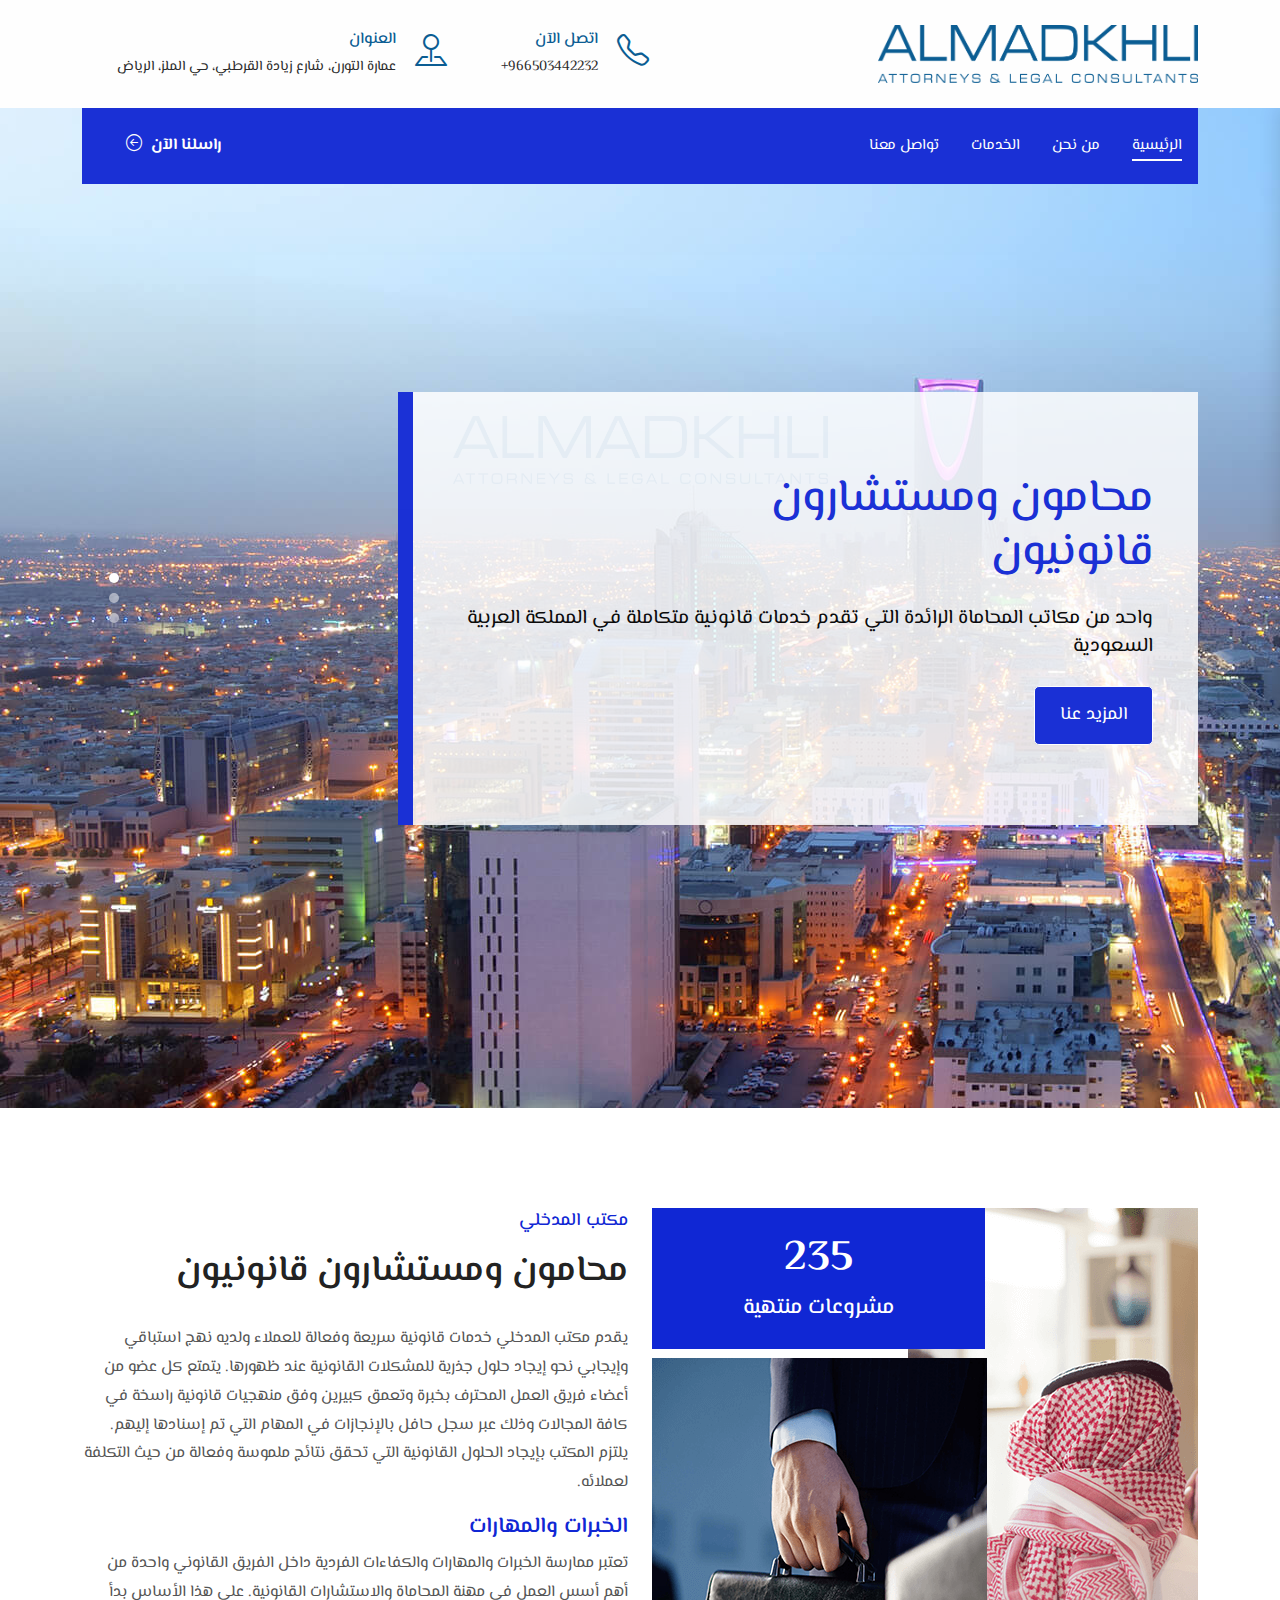
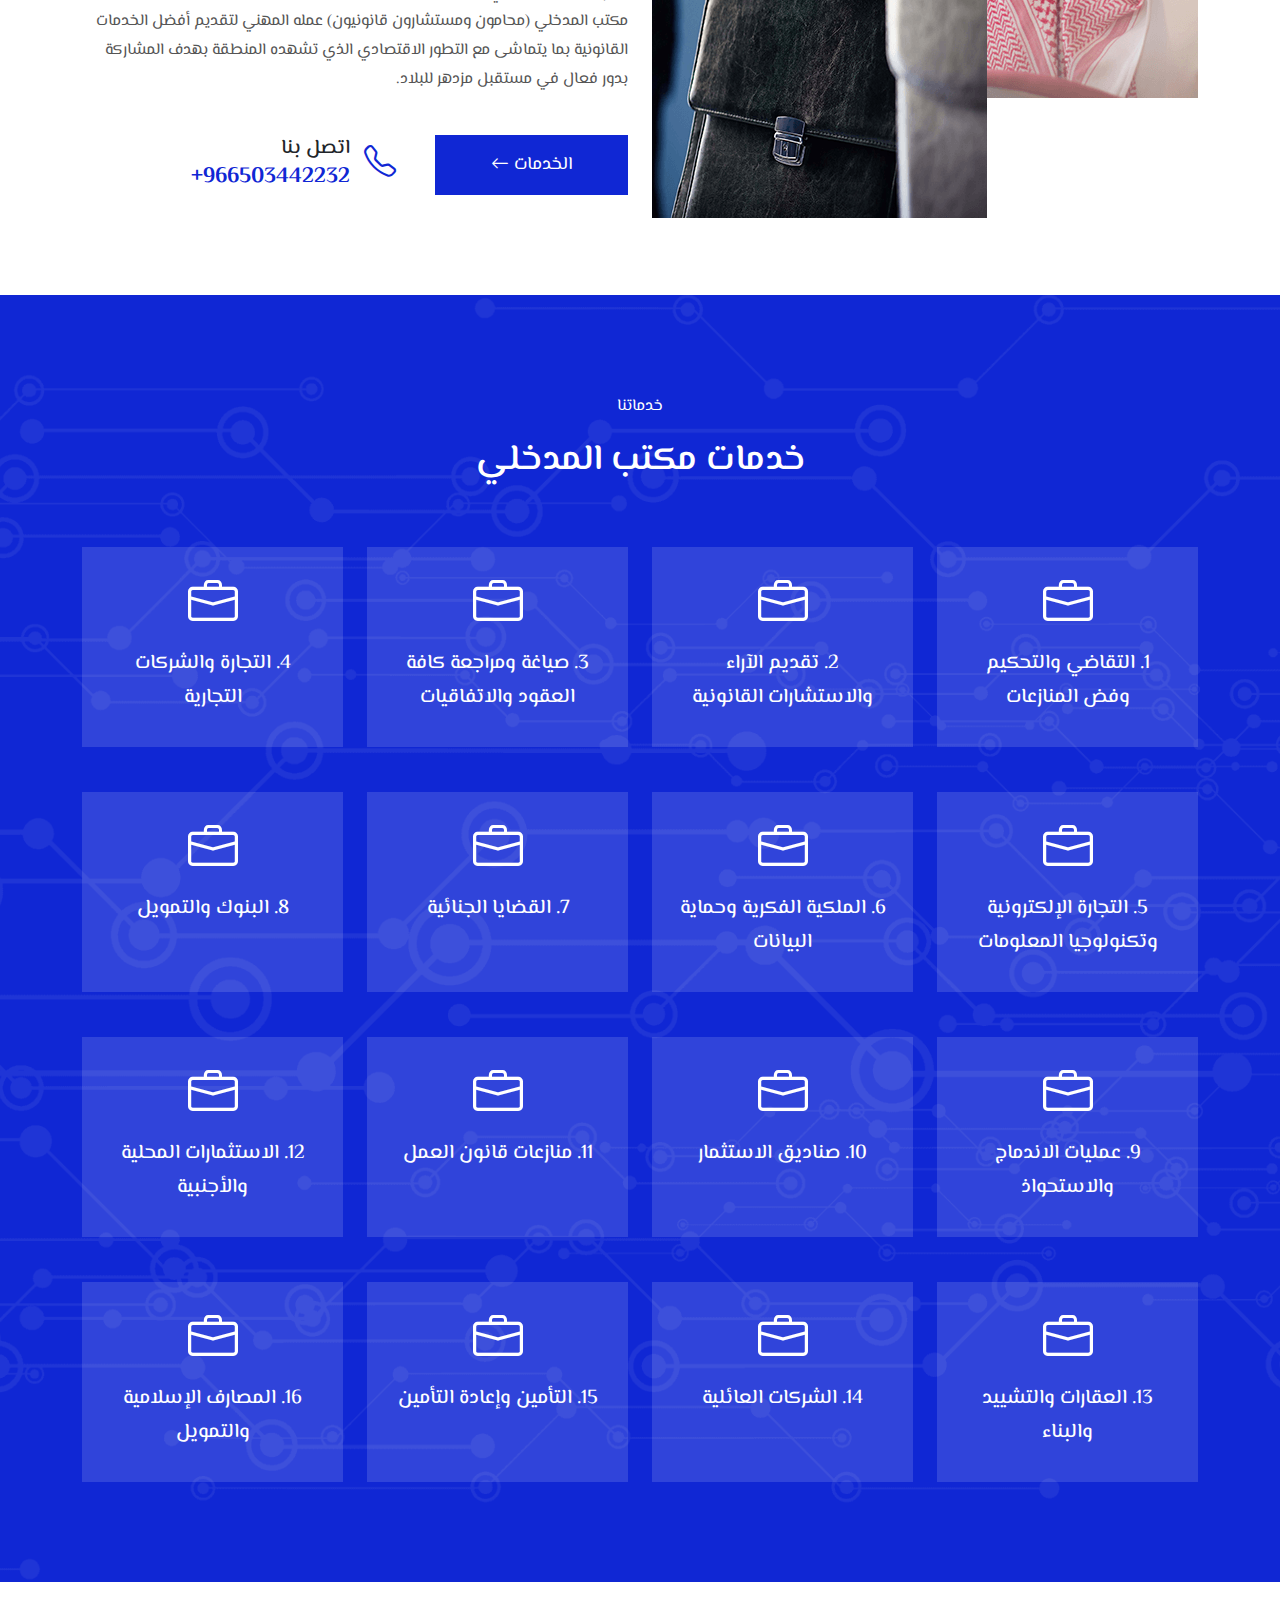
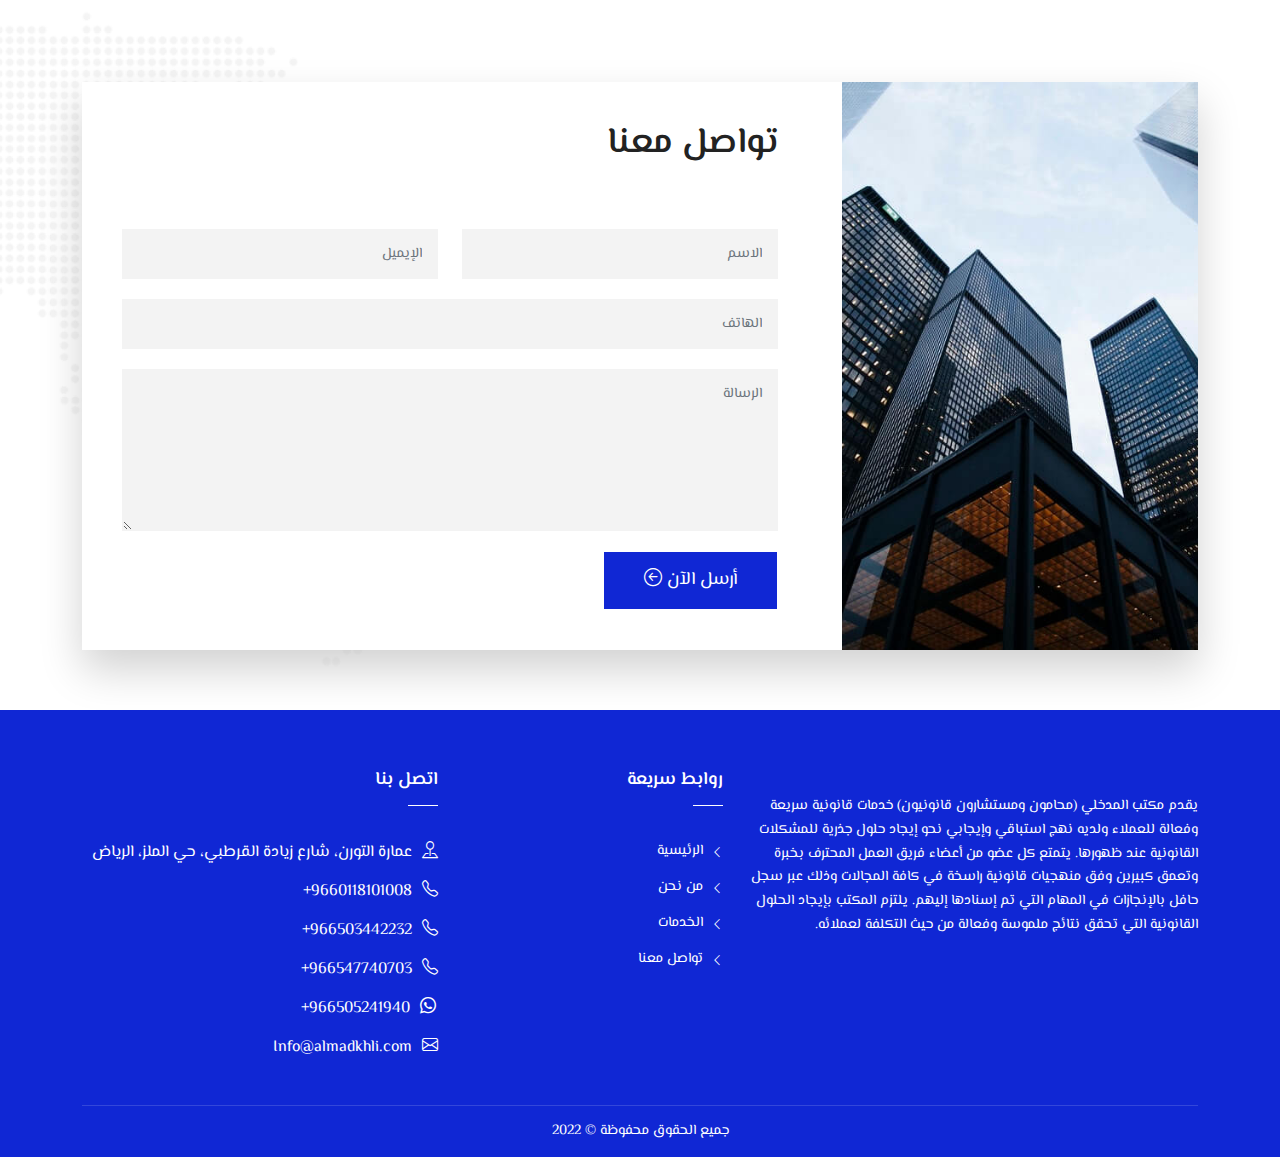
==== commit 4c1b9cd0: "first" ====
--- a/index.html
+++ b/index.html
@@ -420,6 +420,19 @@
     <script src="js/wow.min.js"></script>
     <script src="js/script.js"></script>
     <!-- GetButton.io widget-->
+    <script type="text/javascript">
+      (function () {
+      var options = {
+      whatsapp: "+966505241940", // WhatsApp number
+      call_to_action: "واتساب", // Call to action
+      position: "left", // Position may be 'right' or 'left'
+      };
+      var proto = document.location.protocol, host = "getbutton.io", url = proto + "//static." + host;
+      var s = document.createElement('script'); s.type = 'text/javascript'; s.async = true; s.src = url + '/widget-send-button/js/init.js';
+      s.onload = function () { WhWidgetSendButton.init(host, proto, options); };
+      var x = document.getElementsByTagName('script')[0]; x.parentNode.insertBefore(s, x);
+      })();
+    </script>
     <!-- /GetButton.io widget-->
   </body>
 </html>